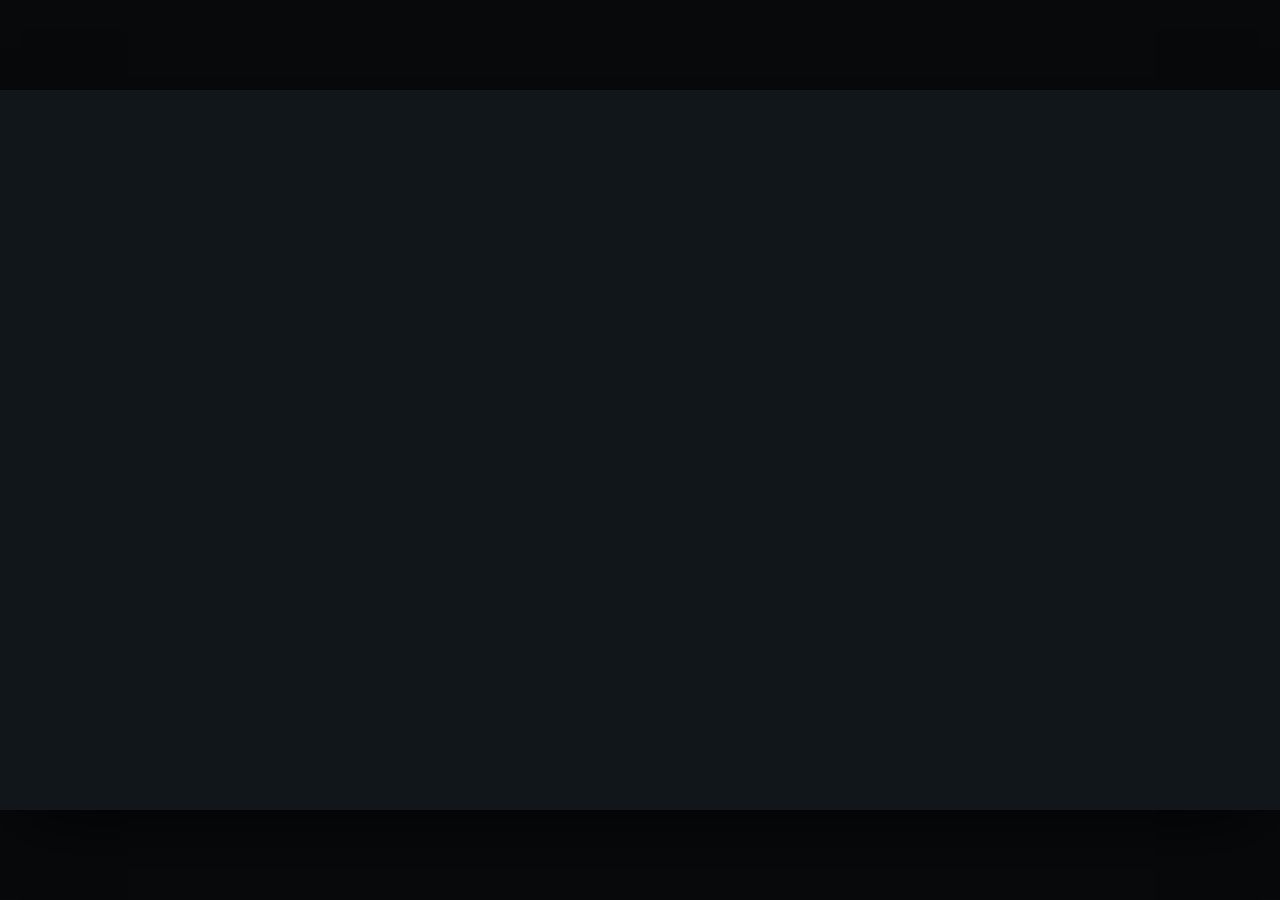
==== phefo/index.html @ f7f2375e "Add phefo action game Canvas-based stickman action game: core engine (physics, input, camera, audio)" ====
<!doctype html>
<html lang="en">
<head>
<meta charset="utf-8">
<meta name="viewport" content="width=device-width, initial-scale=1">
<title>PHEFO</title>
<link rel="stylesheet" href="css/style.css">
</head>
<body>

<div id="stage">
  <canvas id="screen" width="960" height="540"></canvas>
</div>

<noscript>Phefo needs JavaScript enabled.</noscript>

<!-- core -->
<script src="js/core/util.js"></script>
<script src="js/core/input.js"></script>
<script src="js/core/audio.js"></script>
<script src="js/core/physics.js"></script>
<script src="js/core/camera.js"></script>

<!-- rendering -->
<script src="js/render/poses.js"></script>
<script src="js/render/stickman.js"></script>
<script src="js/render/fx.js"></script>
<script src="js/render/backdrop.js"></script>

<!-- combat -->
<script src="js/combat/weapons.js"></script>
<script src="js/combat/hitbox.js"></script>

<!-- entities (entity.js must precede its subclasses) -->
<script src="js/entities/entity.js"></script>
<script src="js/entities/projectile.js"></script>
<script src="js/entities/pickup.js"></script>
<script src="js/entities/phefo.js"></script>
<script src="js/entities/enemy.js"></script>
<script src="js/entities/enemies/knifeman.js"></script>
<script src="js/entities/enemies/swordsman.js"></script>
<script src="js/entities/enemies/gunman.js"></script>
<script src="js/entities/enemies/archer.js"></script>

<!-- levels -->
<script src="js/levels/level.js"></script>
<script src="js/levels/level01_city.js"></script>

<!-- ui -->
<script src="js/ui/hud.js"></script>
<script src="js/ui/menus.js"></script>

<!-- boot -->
<script src="js/core/game.js"></script>
</body>
</html>
---- phefo/css/style.css ----
*, *::before, *::after { box-sizing: border-box; }

html, body {
  margin: 0;
  height: 100%;
  background: #07090b;
  overflow: hidden;
}

body {
  display: flex;
  align-items: center;
  justify-content: center;
  font-family: "Segoe UI", system-ui, sans-serif;
  color: #6d7a80;
}

#stage {
  width: min(100vw, 177.78vh);
  aspect-ratio: 16 / 9;
  position: relative;
  box-shadow: 0 24px 70px -20px rgba(0, 0, 0, .9);
}

#screen {
  display: block;
  width: 100%;
  height: 100%;
  background: #10161a;
  cursor: crosshair;
  touch-action: none;
}

noscript {
  position: absolute;
  inset: 0;
  display: grid;
  place-items: center;
  font-size: 1rem;
}
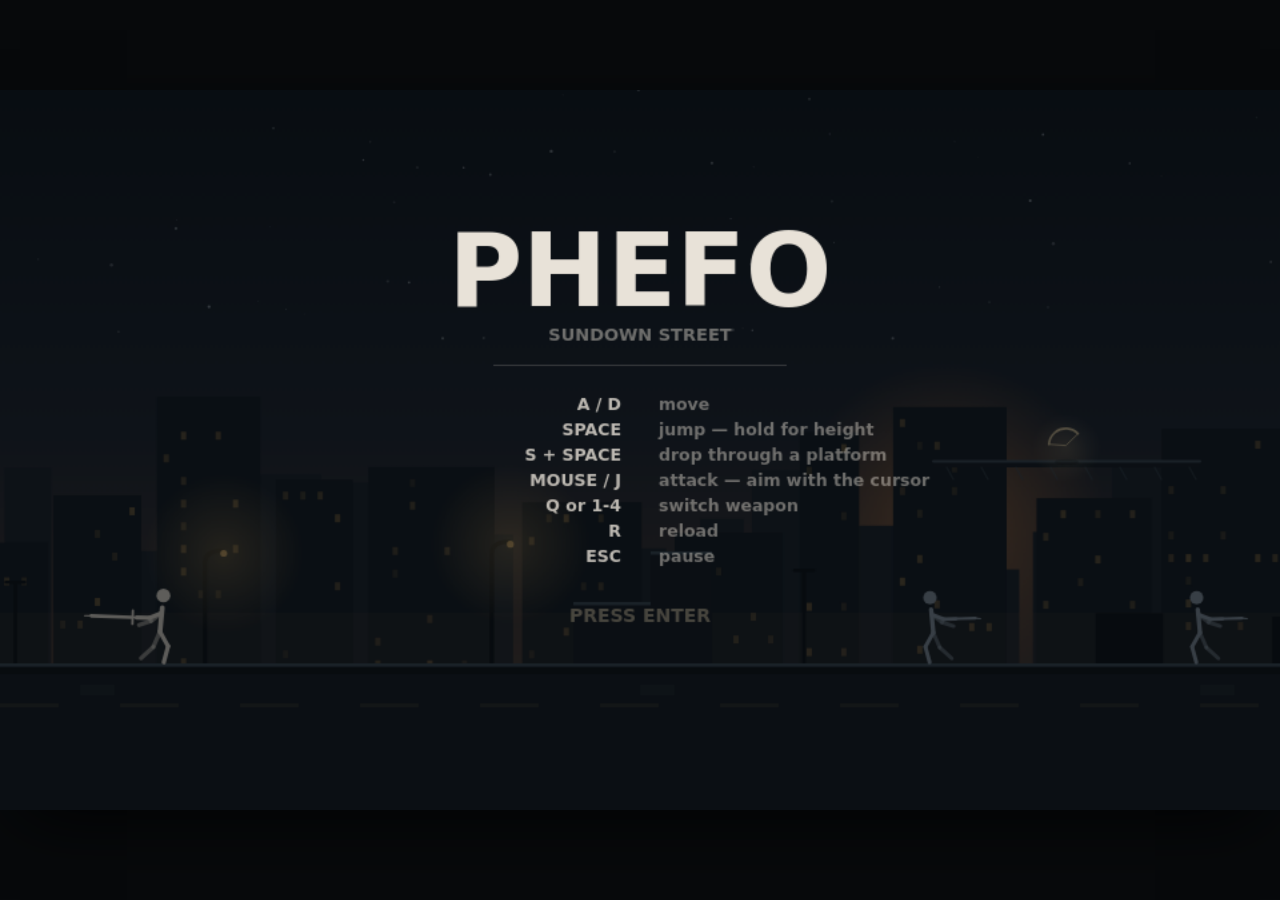
==== commit aa0359e0: "Add the brute enemy type A fifth enemy: enormous, slow, and almost impossible to stagger. Where the " ====
--- a/phefo/index.html
+++ b/phefo/index.html
@@ -41,6 +41,7 @@
 <script src="js/entities/enemies/swordsman.js"></script>
 <script src="js/entities/enemies/gunman.js"></script>
 <script src="js/entities/enemies/archer.js"></script>
+<script src="js/entities/enemies/brute.js"></script>
 
 <!-- levels -->
 <script src="js/levels/level.js"></script>
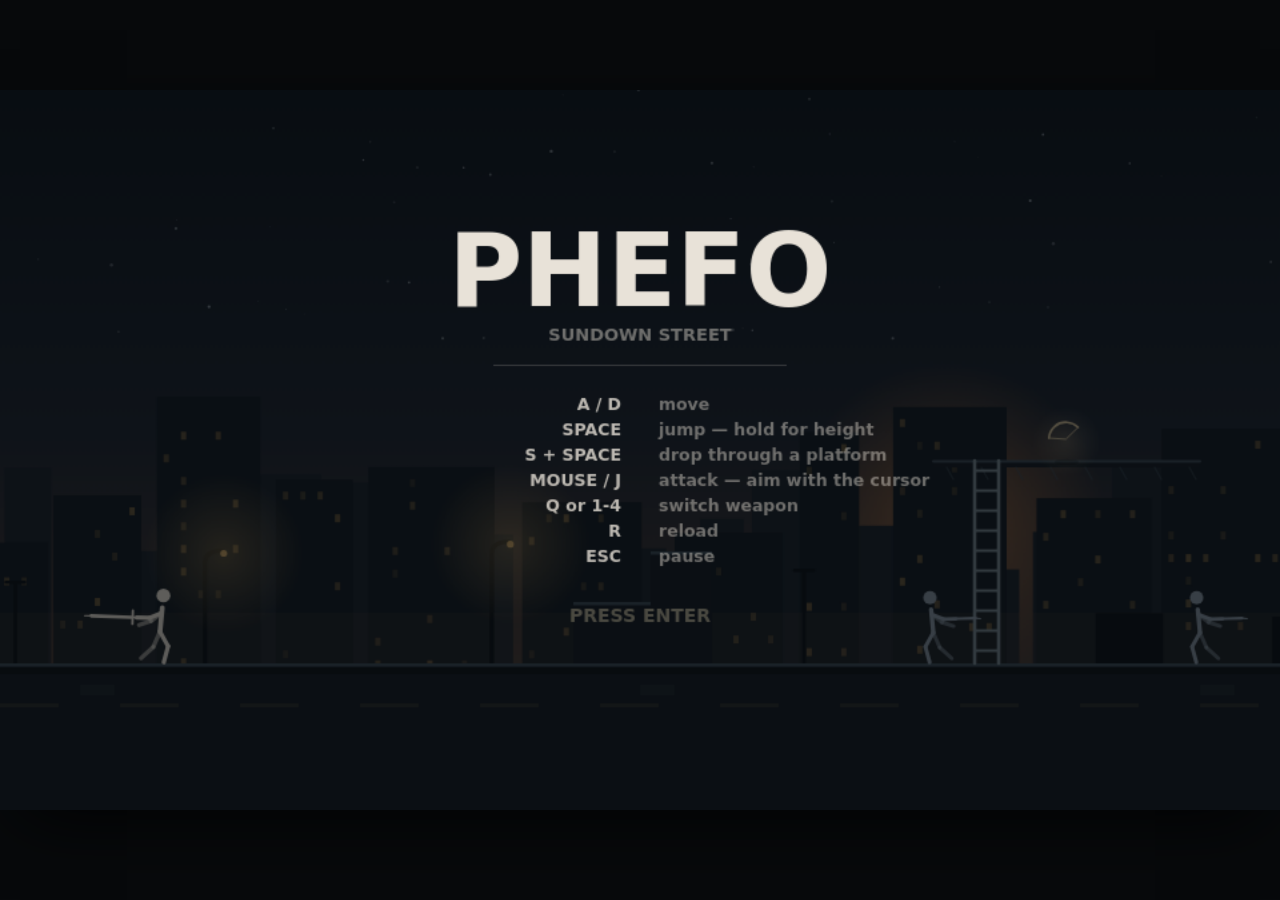
==== commit 7d455387: "EO-001 WP-06: climber type, registration and load order The equivalence milestone. Climber is a pure" ====
--- a/phefo/index.html
+++ b/phefo/index.html
@@ -37,11 +37,13 @@
 <script src="js/entities/pickup.js"></script>
 <script src="js/entities/phefo.js"></script>
 <script src="js/entities/enemy.js"></script>
+<script src="js/entities/climber.js"></script>
 <script src="js/entities/enemies/knifeman.js"></script>
 <script src="js/entities/enemies/swordsman.js"></script>
 <script src="js/entities/enemies/gunman.js"></script>
 <script src="js/entities/enemies/archer.js"></script>
 <script src="js/entities/enemies/brute.js"></script>
+<script src="js/entities/enemies/climber.js"></script>
 
 <!-- levels -->
 <script src="js/levels/level.js"></script>
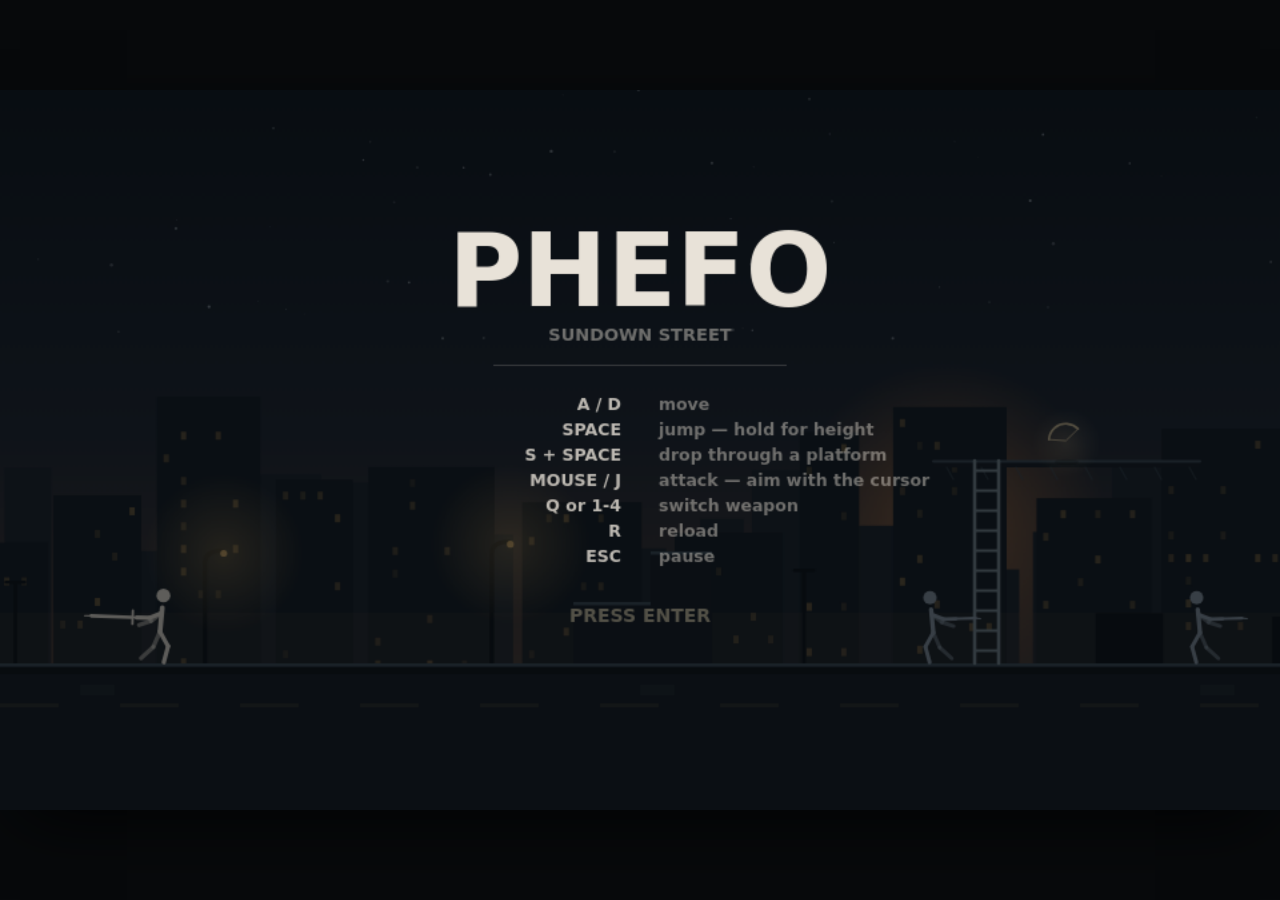
==== commit 55b5f706: "Load the beast files in dependency order Feature 003, T005. The subclass precedes its type definitio" ====
--- a/phefo/index.html
+++ b/phefo/index.html
@@ -38,12 +38,14 @@
 <script src="js/entities/phefo.js"></script>
 <script src="js/entities/enemy.js"></script>
 <script src="js/entities/climber.js"></script>
+<script src="js/entities/beast.js"></script>
 <script src="js/entities/enemies/knifeman.js"></script>
 <script src="js/entities/enemies/swordsman.js"></script>
 <script src="js/entities/enemies/gunman.js"></script>
 <script src="js/entities/enemies/archer.js"></script>
 <script src="js/entities/enemies/brute.js"></script>
 <script src="js/entities/enemies/climber.js"></script>
+<script src="js/entities/enemies/beast.js"></script>
 
 <!-- levels -->
 <script src="js/levels/level.js"></script>
